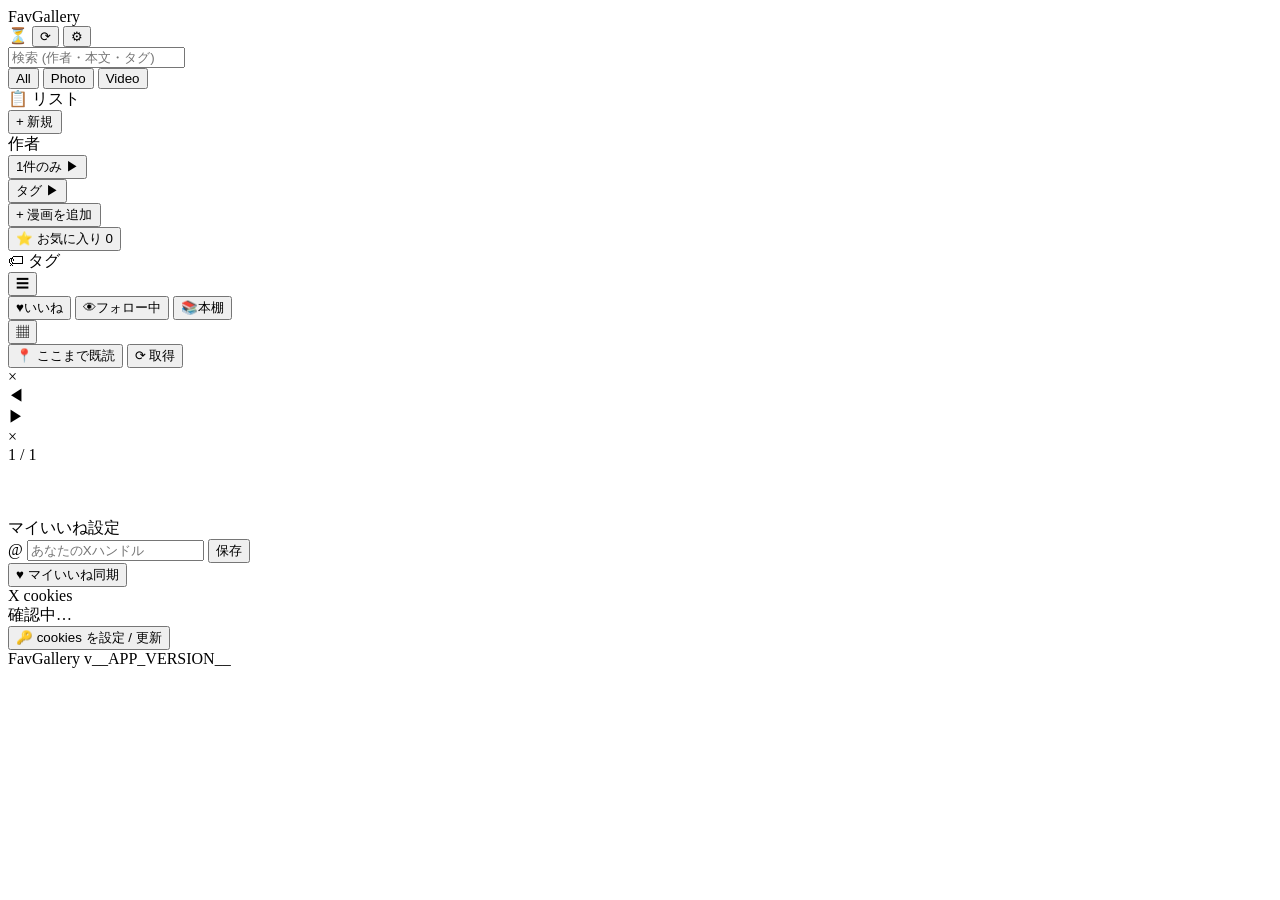
==== src/favgallery/static/index.html @ f4262260 "refactor(front): コア循環クラスタを 5 モジュールへ分離 (Phase 4B 本丸) library / posts / lightbox / popovers / timeline" ====
<!doctype html>
<html lang="ja">
<head>
  <meta charset="utf-8" />
  <meta name="viewport" content="width=device-width, initial-scale=1" />
  <title>FavGallery</title>
  <link rel="stylesheet" href="/static/style.css?v=__ASSET_VERSION__" />
</head>
<body class="min-h-screen">
  <div id="sidebar-overlay"></div>
  <div class="flex h-screen">
    <!-- Sidebar -->
    <aside id="app-sidebar" class="w-72 border-r border-zinc-800 flex flex-col">
      <div class="px-4 py-3 border-b border-zinc-800">
        <div class="flex items-center gap-2">
          <div class="wordmark">FavGallery</div>
          <span class="text-xs text-zinc-500 font-display" id="postCount"></span>
          <div class="flex-1"></div>
          <span id="loadingIndicator" class="hidden text-base leading-none select-none">⏳</span>
          <button id="manualSyncBtn" class="text-zinc-500 hover:text-zinc-200 text-base p-1 rounded hover:bg-zinc-800" title="今すぐ同期">⟳</button>
          <button id="optionsBtn" class="text-zinc-500 hover:text-zinc-200 text-base p-1 rounded hover:bg-zinc-800" title="設定">⚙</button>
        </div>
        <div id="sidebarPostsHeader">
          <input id="searchBox" type="search" placeholder="検索 (作者・本文・タグ)"
                 class="mt-3 w-full bg-zinc-900 border border-zinc-800 rounded-md px-3 py-2 text-sm focus:outline-none focus:border-indigo-500" />

          <div class="mt-3 grid grid-cols-3 gap-1 text-xs">
            <button data-mt="" class="mt-btn chip rounded px-2 py-1 active">All</button>
            <button data-mt="photo" class="mt-btn chip rounded px-2 py-1">Photo</button>
            <button data-mt="video" class="mt-btn chip rounded px-2 py-1">Video</button>
          </div>
        </div>

      </div>

      <div id="sidebarPosts" class="flex-1 overflow-y-auto scroll-thin">
        <!-- Lists -->
        <div class="px-4 py-3 border-b border-zinc-800">
          <div class="flex items-center justify-between mb-2">
            <div class="text-xs uppercase tracking-wider text-zinc-500">📋 リスト</div>
            <button id="newListBtn" class="text-xs text-indigo-400 hover:text-indigo-300">+ 新規</button>
          </div>
          <div id="listSidebar" class="space-y-1"></div>
        </div>
        <!-- Authors -->
        <div class="px-4 py-3">
          <div class="flex items-center justify-between mb-2">
            <div class="text-xs uppercase tracking-wider text-zinc-500">作者</div>
            <div id="authorTotal" class="text-xs text-zinc-500"></div>
          </div>
          <div id="authorList" class="space-y-1"></div>
          <div id="authorSingleSection" class="hidden mt-1">
            <button id="authorSingleToggle" class="w-full flex items-center justify-between text-xs text-zinc-600 hover:text-zinc-400 py-1">
              1件のみ <span id="authorSingleIcon">▶</span>
            </button>
            <div id="authorSingleList" class="space-y-1 hidden"></div>
          </div>
        </div>
        <!-- Tags -->
        <div class="px-4 py-3 border-t border-zinc-800">
          <button id="tagToggle" class="w-full flex items-center justify-between text-xs uppercase tracking-wider text-zinc-500 hover:text-zinc-300">
            タグ <span id="tagToggleIcon">▶</span>
          </button>
          <div id="tagList" class="flex flex-wrap gap-1 mt-2 hidden"></div>
        </div>
      </div>

      <!-- Bookshelf Sidebar (hidden by default) -->
      <div id="sidebarBooks" class="flex-1 overflow-y-auto scroll-thin hidden">
        <div class="px-4 py-3 border-b border-zinc-800">
          <button id="sidebarAddBookBtn" class="w-full px-3 py-2 rounded-md text-sm bg-indigo-600 hover:bg-indigo-500 text-white font-medium">+ 漫画を追加</button>
        </div>
        <!-- Favorites filter -->
        <div class="px-4 py-3 border-b border-zinc-800">
          <button id="bookFavFilter" class="w-full flex items-center gap-2 text-sm text-zinc-300 hover:text-white py-1 px-2 rounded hover:bg-zinc-800 transition-colors">
            <span>⭐</span> <span>お気に入り</span> <span id="bookFavCount" class="ml-auto text-xs text-zinc-500">0</span>
          </button>
        </div>
        <!-- Book Tags -->
        <div class="px-4 py-3">
          <div class="flex items-center justify-between mb-2">
            <div class="text-xs uppercase tracking-wider text-zinc-500">🏷 タグ</div>
          </div>
          <div id="bookTagList" class="space-y-1"></div>
        </div>
      </div>
    </aside>

    <!-- Main -->
    <main class="flex-1 flex flex-col overflow-hidden">
      <div class="px-6 py-3 border-b border-zinc-800 flex items-center gap-3">
        <button id="hamburger-btn"
          class="items-center justify-center w-8 h-8 text-zinc-400 hover:text-white hover:bg-zinc-700 rounded transition-colors text-xl leading-none"
          title="メニュー">☰</button>
        <div class="flex items-center gap-1 bg-zinc-900 rounded-md p-1">
          <button id="tabLikes" class="tab-btn active"><span class="tab-icon">♥</span><span class="tab-label">いいね</span></button>
          <button id="tabTimeline" class="tab-btn"><span class="tab-icon">👁</span><span class="tab-label">フォロー中</span></button>
          <button id="tabBookshelf" class="tab-btn"><span class="tab-icon">📚</span><span class="tab-label">本棚</span></button>
        </div>
        <button id="layoutToggle" title="レイアウト切替"
          class="p-1.5 rounded text-zinc-400 hover:text-white hover:bg-zinc-700 transition-colors text-lg leading-none">▦</button>
        <div id="filterChips" class="flex flex-wrap gap-2"></div>
        <div class="flex-1"></div>
        <button id="markSeenBtn" class="hidden bg-zinc-800 hover:bg-zinc-700 text-zinc-200 text-xs rounded-md px-3 py-1.5" title="現在いちばん上のツイートまで「ここまで見た」マークを移動">📍 ここまで既読</button>
<button id="timelineRefreshBtn" class="hidden bg-indigo-600 hover:bg-indigo-500 text-white text-xs rounded-md px-3 py-1.5">⟳ 取得</button>
        <div class="text-sm text-zinc-500 font-display" id="resultCount"></div>
      </div>
      <div id="authorHeader" class="hidden px-6 py-2 border-b border-zinc-800 flex items-center gap-3 bg-zinc-950/60">
        <div class="flex items-baseline gap-2">
          <div id="authorHeaderName" class="text-base font-semibold"></div>
          <div id="authorHeaderHandle" class="text-xs text-zinc-500"></div>
        </div>
        <div class="flex-1"></div>
        <div id="authorMediaTabs" class="flex items-center gap-1 bg-zinc-900 rounded-md p-1 text-xs"></div>
      </div>
      <div id="grid" class="flex-1 overflow-y-auto scroll-thin px-6 py-4">
        <div class="masonry" id="masonry"></div>
        <div id="sentinel" class="h-16"></div>
      </div>
    </main>
  </div>

  <!-- Lightbox -->
  <div id="lightbox" class="modal fixed inset-0 bg-black/85 hidden items-center justify-center z-50">
    <div class="absolute top-4 right-6 text-zinc-400 hover:text-white text-3xl cursor-pointer select-none" id="lbClose">×</div>
    <div id="lbPrev" class="lb-nav-btn lb-prev hidden" title="前の画像 (←)">◀</div>
    <div id="lbNext" class="lb-nav-btn lb-next hidden" title="次の画像 (→)">▶</div>
    <div class="max-w-[92vw] max-h-[92vh] w-full flex flex-col items-center gap-3">
      <div id="lbMedia" class="max-h-[80vh] flex items-center justify-center"></div>
      <div class="bg-zinc-900/80 rounded-lg p-4 max-w-3xl w-full text-sm" id="lbMeta"></div>
    </div>
  </div>

  <!-- Book Reader Modal -->
  <div id="readerModal" class="fixed inset-0 bg-black hidden items-center justify-center z-[60] select-none overflow-hidden">
    <div id="readerCloseBtn" class="absolute top-4 right-6 text-zinc-400 hover:text-white text-3xl cursor-pointer z-20">×</div>
    <div class="absolute top-4 left-1/2 -translate-x-1/2 text-zinc-400 text-sm z-20" id="readerPageNum">1 / 1</div>
    <!-- 3-pane slide track. RTL (manga) layout left->right = [next, current, prev]. -->
    <div id="readerViewport" class="absolute inset-0 overflow-hidden touch-none">
      <div id="readerTrack" class="absolute inset-0 flex" style="will-change:transform">
        <div class="reader-pane shrink-0 w-screen h-full flex items-center justify-center"><img data-slot="0" alt="" class="max-w-full max-h-full object-contain" /></div>
        <div class="reader-pane shrink-0 w-screen h-full flex items-center justify-center"><img data-slot="1" alt="" class="max-w-full max-h-full object-contain" /></div>
        <div class="reader-pane shrink-0 w-screen h-full flex items-center justify-center"><img data-slot="2" alt="" class="max-w-full max-h-full object-contain" /></div>
      </div>
    </div>
  </div>

  <!-- List popover (single shared instance) -->
  <div id="listPopover" class="popover hidden"></div>

  <!-- Options popover -->
  <div id="optionsPopover" class="popover hidden" style="top:0;left:0">
    <div class="px-1 pb-2 text-xs text-zinc-500 uppercase tracking-wider border-b border-zinc-800 mb-2">マイいいね設定</div>
    <div class="space-y-2">
      <div class="flex items-center gap-1">
        <span class="text-zinc-500 text-xs">@</span>
        <input id="meUsername" type="text" placeholder="あなたのXハンドル"
               class="flex-1 bg-zinc-900 border border-zinc-800 rounded px-2 py-1 text-xs focus:outline-none focus:border-indigo-500" />
        <button id="meSaveBtn" class="bg-zinc-800 hover:bg-zinc-700 text-zinc-200 rounded px-2 py-1 text-xs">保存</button>
      </div>
      <button id="meSyncBtn" class="w-full bg-rose-700 hover:bg-rose-600 text-white rounded px-2 py-1 text-xs">♥ マイいいね同期</button>
      <div id="meStatus" class="text-zinc-500 text-xs"></div>
    </div>
    <div class="px-1 pt-2 pb-1 mt-2 text-xs text-zinc-500 uppercase tracking-wider border-t border-zinc-800">X cookies</div>
    <div class="space-y-1">
      <div id="cookieStatus" class="text-zinc-500 text-xs">確認中…</div>
      <button id="cookieSetBtn" class="w-full bg-zinc-800 hover:bg-zinc-700 text-zinc-200 rounded px-2 py-1 text-xs">🔑 cookies を設定 / 更新</button>
    </div>
    <div class="px-1 pt-2 mt-2 text-[10px] text-zinc-600 border-t border-zinc-800">FavGallery v__APP_VERSION__</div>
  </div>

<script>
// __APP_VERSION__ はサーバー (server.py root()) が配信時に実バージョンへ置換する。
// 端末側に「どの版が表示されているか」を出すため (2026-06-10 スマホキャッシュ診断)。
window.APP_VERSION = '__APP_VERSION__';

// 遠隔診断: 端末で起きた JS エラーをサーバーログへ送る。スマホなど DevTools を
// 開けない環境の「押しても何も起きない」を Railway ログから特定する (2026-06-10)。
function reportClientError(kind, message) {
  try {
    fetch('/api/client-log', {
      method: 'POST', keepalive: true,
      headers: { 'content-type': 'application/json' },
      body: JSON.stringify({
        v: window.APP_VERSION,
        ua: navigator.userAgent.slice(0, 120),
        kind,
        message: String(message).slice(0, 500),
      }),
    });
  } catch { /* 診断経路自体では落とさない */ }
}
window.addEventListener('error', (e) =>
  reportClientError('error', `${e.message} @${e.filename || ''}:${e.lineno || 0}`));
window.addEventListener('unhandledrejection', (e) =>
  reportClientError('unhandledrejection',
    (e.reason && (e.reason.stack || e.reason.message)) || e.reason));
</script>
<!-- import map: 全モジュールを ?v=__ASSET_VERSION__ 付き URL へ解決 (Phase 4B)。
     Cloudflare が /static/*.js を 4h 強制キャッシュするため、深い相対 import では
     ?v= を運べない → ここで bare specifier をバージョン付き URL にマップする。
     __ASSET_VERSION__ は server root() が配信時に資産ハッシュへ置換 (index.html 内のみ置換が効く)。 -->
<script type="importmap">
{
  "imports": {
    "state": "/static/lib/state.js?v=__ASSET_VERSION__",
    "dom": "/static/lib/dom.js?v=__ASSET_VERSION__",
    "notices": "/static/lib/notices.js?v=__ASSET_VERSION__",
    "cookies": "/static/lib/cookies.js?v=__ASSET_VERSION__",
    "reader": "/static/lib/reader.js?v=__ASSET_VERSION__",
    "bookshelf": "/static/lib/bookshelf.js?v=__ASSET_VERSION__",
    "library": "/static/lib/library.js?v=__ASSET_VERSION__",
    "posts": "/static/lib/posts.js?v=__ASSET_VERSION__",
    "lightbox": "/static/lib/lightbox.js?v=__ASSET_VERSION__",
    "popovers": "/static/lib/popovers.js?v=__ASSET_VERSION__",
    "timeline": "/static/lib/timeline.js?v=__ASSET_VERSION__"
  }
}
</script>
<script type="module" src="/static/lib/main.js?v=__ASSET_VERSION__"></script>
</body>
</html>
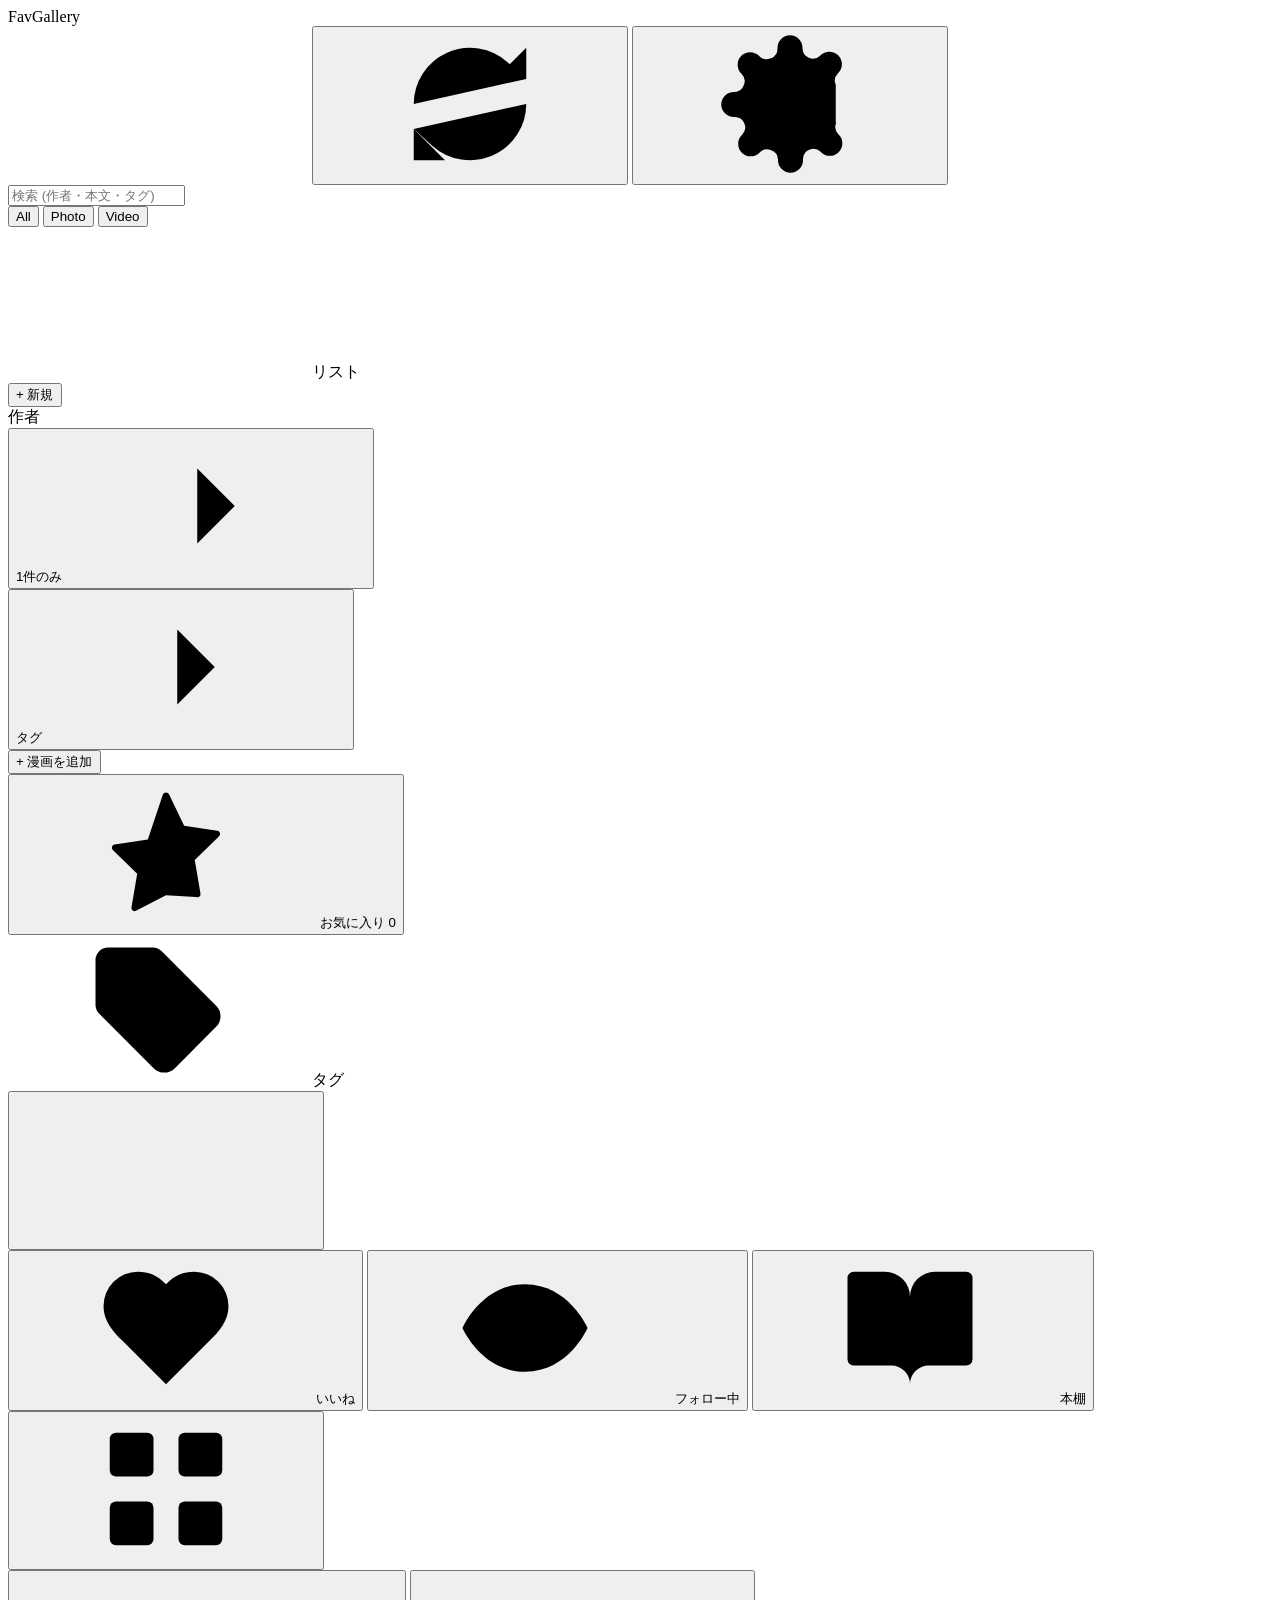
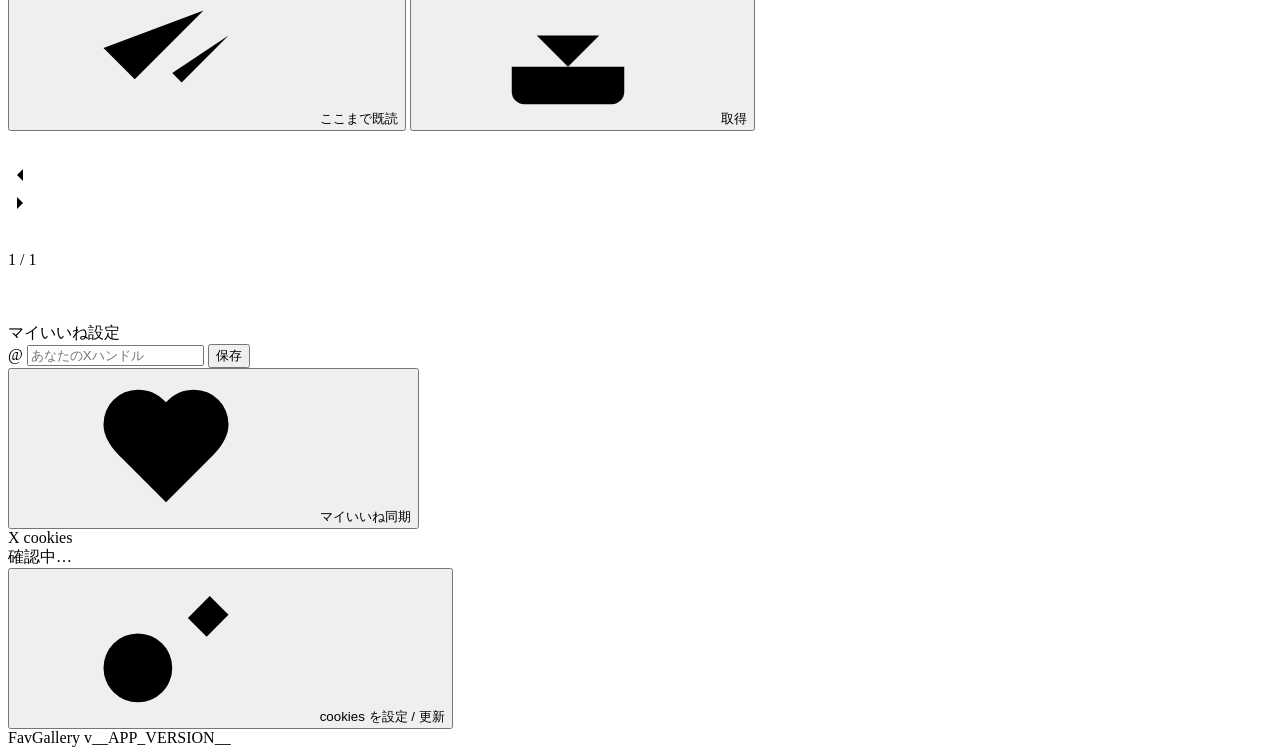
==== commit 332ed755: "feat(front): index.html の静的グリフを線アイコン化 + aria-label 付与 (Phase 1) 同期/設定/読込/メニュー/タブ/表示切替/既読/取得/リスト/タグ/お" ====
--- a/src/favgallery/static/index.html
+++ b/src/favgallery/static/index.html
@@ -7,6 +7,30 @@
   <link rel="stylesheet" href="/static/style.css?v=__ASSET_VERSION__" />
 </head>
 <body class="min-h-screen">
+  <!-- アイコンスプライト（唯一のアイコン定義元）。stroke/fill は .icon CSS が currentColor で制御。 -->
+  <svg width="0" height="0" aria-hidden="true" style="position:absolute" xmlns="http://www.w3.org/2000/svg"><defs>
+    <symbol id="ic-refresh" viewBox="0 0 24 24"><path d="M3 12a9 9 0 0 1 15-6.7L21 8"/><path d="M21 3v5h-5"/><path d="M21 12a9 9 0 0 1-15 6.7L3 16"/><path d="M8 21H3v-5"/></symbol>
+    <symbol id="ic-settings" viewBox="0 0 24 24"><circle cx="12" cy="12" r="3"/><path d="M19.4 15a1.65 1.65 0 0 0 .33 1.82l.06.06a2 2 0 1 1-2.83 2.83l-.06-.06a1.65 1.65 0 0 0-1.82-.33 1.65 1.65 0 0 0-1 1.51V21a2 2 0 0 1-4 0v-.09A1.65 1.65 0 0 0 9 19.4a1.65 1.65 0 0 0-1.82.33l-.06.06a2 2 0 1 1-2.83-2.83l.06-.06a1.65 1.65 0 0 0 .33-1.82 1.65 1.65 0 0 0-1.51-1H3a2 2 0 0 1 0-4h.09A1.65 1.65 0 0 0 4.6 9a1.65 1.65 0 0 0-.33-1.82l-.06-.06a2 2 0 1 1 2.83-2.83l.06.06a1.65 1.65 0 0 0 1.82.33H9a1.65 1.65 0 0 0 1-1.51V3a2 2 0 0 1 4 0v.09a1.65 1.65 0 0 0 1 1.51 1.65 1.65 0 0 0 1.82-.33l.06-.06a2 2 0 1 1 2.83 2.83l-.06.06a1.65 1.65 0 0 0-.33 1.82V15z"/></symbol>
+    <symbol id="ic-loader" viewBox="0 0 24 24"><path d="M12 2v4"/><path d="m16.2 7.8 2.9-2.9"/><path d="M18 12h4"/><path d="m16.2 16.2 2.9 2.9"/><path d="M12 18v4"/><path d="m4.9 19.1 2.9-2.9"/><path d="M2 12h4"/><path d="m4.9 4.9 2.9 2.9"/></symbol>
+    <symbol id="ic-menu" viewBox="0 0 24 24"><path d="M4 6h16"/><path d="M4 12h16"/><path d="M4 18h16"/></symbol>
+    <symbol id="ic-heart" viewBox="0 0 24 24"><path d="M19 14c1.49-1.46 3-3.21 3-5.5A5.5 5.5 0 0 0 16.5 3c-1.76 0-3 .5-4.5 2-1.5-1.5-2.74-2-4.5-2A5.5 5.5 0 0 0 2 8.5c0 2.3 1.5 4.05 3 5.5l7 7Z"/></symbol>
+    <symbol id="ic-eye" viewBox="0 0 24 24"><path d="M2 12s3-7 10-7 10 7 10 7-3 7-10 7-10-7-10-7Z"/><circle cx="12" cy="12" r="3"/></symbol>
+    <symbol id="ic-book" viewBox="0 0 24 24"><path d="M12 7v14"/><path d="M3 18a1 1 0 0 1-1-1V4a1 1 0 0 1 1-1h5a4 4 0 0 1 4 4 4 4 0 0 1 4-4h5a1 1 0 0 1 1 1v13a1 1 0 0 1-1 1h-6a3 3 0 0 0-3 3 3 3 0 0 0-3-3z"/></symbol>
+    <symbol id="ic-grid" viewBox="0 0 24 24"><rect x="3" y="3" width="7" height="7" rx="1"/><rect x="14" y="3" width="7" height="7" rx="1"/><rect x="14" y="14" width="7" height="7" rx="1"/><rect x="3" y="14" width="7" height="7" rx="1"/></symbol>
+    <symbol id="ic-rows" viewBox="0 0 24 24"><path d="M3 6h18"/><path d="M3 12h18"/><path d="M3 18h18"/></symbol>
+    <symbol id="ic-search" viewBox="0 0 24 24"><circle cx="11" cy="11" r="7"/><path d="m21 21-4.3-4.3"/></symbol>
+    <symbol id="ic-list" viewBox="0 0 24 24"><path d="M8 6h13"/><path d="M8 12h13"/><path d="M8 18h13"/><path d="M3 6h.01"/><path d="M3 12h.01"/><path d="M3 18h.01"/></symbol>
+    <symbol id="ic-tag" viewBox="0 0 24 24"><path d="M12.6 2.6A2 2 0 0 0 11.2 2H4a2 2 0 0 0-2 2v7.2a2 2 0 0 0 .6 1.4l8.7 8.7a2.4 2.4 0 0 0 3.4 0l6.6-6.6a2.4 2.4 0 0 0 0-3.4z"/><circle cx="7.5" cy="7.5" r="1.2"/></symbol>
+    <symbol id="ic-star" viewBox="0 0 24 24"><path d="M11.5 2.8a.55.55 0 0 1 1 0l2.4 5 5.3.8a.5.5 0 0 1 .3.86l-3.9 3.8.92 5.4a.5.5 0 0 1-.73.53L12 18.9l-4.8 2.5a.5.5 0 0 1-.73-.53l.92-5.4-3.9-3.8a.5.5 0 0 1 .3-.86l5.3-.8z"/></symbol>
+    <symbol id="ic-key" viewBox="0 0 24 24"><path d="m15.5 7.5 3 3L22 7l-3-3"/><path d="m21 2-9.6 9.6"/><circle cx="7.5" cy="15.5" r="5.5"/></symbol>
+    <symbol id="ic-plus" viewBox="0 0 24 24"><path d="M12 5v14"/><path d="M5 12h14"/></symbol>
+    <symbol id="ic-x" viewBox="0 0 24 24"><path d="M18 6 6 18"/><path d="M6 6l12 12"/></symbol>
+    <symbol id="ic-chevron-left" viewBox="0 0 24 24"><path d="m15 18-6-6 6-6"/></symbol>
+    <symbol id="ic-chevron-right" viewBox="0 0 24 24"><path d="m9 18 6-6-6-6"/></symbol>
+    <symbol id="ic-chevron-down" viewBox="0 0 24 24"><path d="m6 9 6 6 6-6"/></symbol>
+    <symbol id="ic-check" viewBox="0 0 24 24"><path d="M18 6 7 17l-5-5"/><path d="m22 10-7.5 7.5L13 16"/></symbol>
+    <symbol id="ic-download" viewBox="0 0 24 24"><path d="M21 15v4a2 2 0 0 1-2 2H5a2 2 0 0 1-2-2v-4"/><path d="M7 10l5 5 5-5"/><path d="M12 15V3"/></symbol>
+  </defs></svg>
   <div id="sidebar-overlay"></div>
   <div class="flex h-screen">
     <!-- Sidebar -->
@@ -16,9 +40,9 @@
           <div class="wordmark">FavGallery</div>
           <span class="text-xs text-zinc-500 font-display" id="postCount"></span>
           <div class="flex-1"></div>
-          <span id="loadingIndicator" class="hidden text-base leading-none select-none">⏳</span>
-          <button id="manualSyncBtn" class="text-zinc-500 hover:text-zinc-200 text-base p-1 rounded hover:bg-zinc-800" title="今すぐ同期">⟳</button>
-          <button id="optionsBtn" class="text-zinc-500 hover:text-zinc-200 text-base p-1 rounded hover:bg-zinc-800" title="設定">⚙</button>
+          <span id="loadingIndicator" class="hidden"><svg class="icon icon-spin" aria-hidden="true"><use href="#ic-loader"/></svg></span>
+          <button id="manualSyncBtn" class="icon-btn" title="今すぐ同期" aria-label="今すぐ同期"><svg class="icon" aria-hidden="true"><use href="#ic-refresh"/></svg></button>
+          <button id="optionsBtn" class="icon-btn" title="設定" aria-label="設定"><svg class="icon" aria-hidden="true"><use href="#ic-settings"/></svg></button>
         </div>
         <div id="sidebarPostsHeader">
           <input id="searchBox" type="search" placeholder="検索 (作者・本文・タグ)"
@@ -37,7 +61,7 @@
         <!-- Lists -->
         <div class="px-4 py-3 border-b border-zinc-800">
           <div class="flex items-center justify-between mb-2">
-            <div class="text-xs uppercase tracking-wider text-zinc-500">📋 リスト</div>
+            <div class="text-xs uppercase tracking-wider text-zinc-500 flex items-center gap-1"><svg class="icon" aria-hidden="true"><use href="#ic-list"/></svg> リスト</div>
             <button id="newListBtn" class="text-xs text-indigo-400 hover:text-indigo-300">+ 新規</button>
           </div>
           <div id="listSidebar" class="space-y-1"></div>
@@ -51,7 +75,7 @@
           <div id="authorList" class="space-y-1"></div>
           <div id="authorSingleSection" class="hidden mt-1">
             <button id="authorSingleToggle" class="w-full flex items-center justify-between text-xs text-zinc-600 hover:text-zinc-400 py-1">
-              1件のみ <span id="authorSingleIcon">▶</span>
+              1件のみ <span id="authorSingleIcon"><svg class="icon icon-chevron" aria-hidden="true"><use href="#ic-chevron-right"/></svg></span>
             </button>
             <div id="authorSingleList" class="space-y-1 hidden"></div>
           </div>
@@ -59,7 +83,7 @@
         <!-- Tags -->
         <div class="px-4 py-3 border-t border-zinc-800">
           <button id="tagToggle" class="w-full flex items-center justify-between text-xs uppercase tracking-wider text-zinc-500 hover:text-zinc-300">
-            タグ <span id="tagToggleIcon">▶</span>
+            タグ <span id="tagToggleIcon"><svg class="icon icon-chevron" aria-hidden="true"><use href="#ic-chevron-right"/></svg></span>
           </button>
           <div id="tagList" class="flex flex-wrap gap-1 mt-2 hidden"></div>
         </div>
@@ -73,13 +97,13 @@
         <!-- Favorites filter -->
         <div class="px-4 py-3 border-b border-zinc-800">
           <button id="bookFavFilter" class="w-full flex items-center gap-2 text-sm text-zinc-300 hover:text-white py-1 px-2 rounded hover:bg-zinc-800 transition-colors">
-            <span>⭐</span> <span>お気に入り</span> <span id="bookFavCount" class="ml-auto text-xs text-zinc-500">0</span>
+            <svg class="icon" aria-hidden="true"><use href="#ic-star"/></svg> <span>お気に入り</span> <span id="bookFavCount" class="ml-auto text-xs text-zinc-500">0</span>
           </button>
         </div>
         <!-- Book Tags -->
         <div class="px-4 py-3">
           <div class="flex items-center justify-between mb-2">
-            <div class="text-xs uppercase tracking-wider text-zinc-500">🏷 タグ</div>
+            <div class="text-xs uppercase tracking-wider text-zinc-500 flex items-center gap-1"><svg class="icon" aria-hidden="true"><use href="#ic-tag"/></svg> タグ</div>
           </div>
           <div id="bookTagList" class="space-y-1"></div>
         </div>
@@ -91,18 +115,18 @@
       <div class="px-6 py-3 border-b border-zinc-800 flex items-center gap-3">
         <button id="hamburger-btn"
           class="items-center justify-center w-8 h-8 text-zinc-400 hover:text-white hover:bg-zinc-700 rounded transition-colors text-xl leading-none"
-          title="メニュー">☰</button>
+          title="メニュー" aria-label="メニュー"><svg class="icon" aria-hidden="true"><use href="#ic-menu"/></svg></button>
         <div class="flex items-center gap-1 bg-zinc-900 rounded-md p-1">
-          <button id="tabLikes" class="tab-btn active"><span class="tab-icon">♥</span><span class="tab-label">いいね</span></button>
-          <button id="tabTimeline" class="tab-btn"><span class="tab-icon">👁</span><span class="tab-label">フォロー中</span></button>
-          <button id="tabBookshelf" class="tab-btn"><span class="tab-icon">📚</span><span class="tab-label">本棚</span></button>
-        </div>
-        <button id="layoutToggle" title="レイアウト切替"
-          class="p-1.5 rounded text-zinc-400 hover:text-white hover:bg-zinc-700 transition-colors text-lg leading-none">▦</button>
+          <button id="tabLikes" class="tab-btn active"><span class="tab-icon"><svg class="icon" aria-hidden="true"><use href="#ic-heart"/></svg></span><span class="tab-label">いいね</span></button>
+          <button id="tabTimeline" class="tab-btn"><span class="tab-icon"><svg class="icon" aria-hidden="true"><use href="#ic-eye"/></svg></span><span class="tab-label">フォロー中</span></button>
+          <button id="tabBookshelf" class="tab-btn"><span class="tab-icon"><svg class="icon" aria-hidden="true"><use href="#ic-book"/></svg></span><span class="tab-label">本棚</span></button>
+        </div>
+        <button id="layoutToggle" title="レイアウト切替" aria-label="レイアウト切替"
+          class="icon-btn"><svg class="icon" aria-hidden="true"><use href="#ic-grid"/></svg></button>
         <div id="filterChips" class="flex flex-wrap gap-2"></div>
         <div class="flex-1"></div>
-        <button id="markSeenBtn" class="hidden bg-zinc-800 hover:bg-zinc-700 text-zinc-200 text-xs rounded-md px-3 py-1.5" title="現在いちばん上のツイートまで「ここまで見た」マークを移動">📍 ここまで既読</button>
-<button id="timelineRefreshBtn" class="hidden bg-indigo-600 hover:bg-indigo-500 text-white text-xs rounded-md px-3 py-1.5">⟳ 取得</button>
+        <button id="markSeenBtn" class="hidden items-center gap-1 bg-zinc-800 hover:bg-zinc-700 text-zinc-200 text-xs rounded-md px-3 py-1.5" title="現在いちばん上のツイートまで「ここまで見た」マークを移動"><svg class="icon" aria-hidden="true"><use href="#ic-check"/></svg> ここまで既読</button>
+<button id="timelineRefreshBtn" class="hidden items-center gap-1 bg-indigo-600 hover:bg-indigo-500 text-white text-xs rounded-md px-3 py-1.5"><svg id="timelineRefreshIcon" class="icon" aria-hidden="true"><use href="#ic-download"/></svg> <span id="timelineRefreshLabel">取得</span></button>
         <div class="text-sm text-zinc-500 font-display" id="resultCount"></div>
       </div>
       <div id="authorHeader" class="hidden px-6 py-2 border-b border-zinc-800 flex items-center gap-3 bg-zinc-950/60">
@@ -122,9 +146,9 @@
 
   <!-- Lightbox -->
   <div id="lightbox" class="modal fixed inset-0 bg-black/85 hidden items-center justify-center z-50">
-    <div class="absolute top-4 right-6 text-zinc-400 hover:text-white text-3xl cursor-pointer select-none" id="lbClose">×</div>
-    <div id="lbPrev" class="lb-nav-btn lb-prev hidden" title="前の画像 (←)">◀</div>
-    <div id="lbNext" class="lb-nav-btn lb-next hidden" title="次の画像 (→)">▶</div>
+    <div class="absolute top-4 right-6 text-zinc-400 hover:text-white cursor-pointer select-none" id="lbClose" role="button" aria-label="閉じる"><svg class="icon" aria-hidden="true" style="width:28px;height:28px"><use href="#ic-x"/></svg></div>
+    <div id="lbPrev" class="lb-nav-btn lb-prev hidden" title="前の画像 (←)" role="button" aria-label="前の画像"><svg class="icon" aria-hidden="true" style="width:24px;height:24px"><use href="#ic-chevron-left"/></svg></div>
+    <div id="lbNext" class="lb-nav-btn lb-next hidden" title="次の画像 (→)" role="button" aria-label="次の画像"><svg class="icon" aria-hidden="true" style="width:24px;height:24px"><use href="#ic-chevron-right"/></svg></div>
     <div class="max-w-[92vw] max-h-[92vh] w-full flex flex-col items-center gap-3">
       <div id="lbMedia" class="max-h-[80vh] flex items-center justify-center"></div>
       <div class="bg-zinc-900/80 rounded-lg p-4 max-w-3xl w-full text-sm" id="lbMeta"></div>
@@ -133,7 +157,7 @@
 
   <!-- Book Reader Modal -->
   <div id="readerModal" class="fixed inset-0 bg-black hidden items-center justify-center z-[60] select-none overflow-hidden">
-    <div id="readerCloseBtn" class="absolute top-4 right-6 text-zinc-400 hover:text-white text-3xl cursor-pointer z-20">×</div>
+    <div id="readerCloseBtn" class="absolute top-4 right-6 text-zinc-400 hover:text-white cursor-pointer z-20" role="button" aria-label="閉じる"><svg class="icon" aria-hidden="true" style="width:28px;height:28px"><use href="#ic-x"/></svg></div>
     <div class="absolute top-4 left-1/2 -translate-x-1/2 text-zinc-400 text-sm z-20" id="readerPageNum">1 / 1</div>
     <!-- 3-pane slide track. RTL (manga) layout left->right = [next, current, prev]. -->
     <div id="readerViewport" class="absolute inset-0 overflow-hidden touch-none">
@@ -158,13 +182,13 @@
                class="flex-1 bg-zinc-900 border border-zinc-800 rounded px-2 py-1 text-xs focus:outline-none focus:border-indigo-500" />
         <button id="meSaveBtn" class="bg-zinc-800 hover:bg-zinc-700 text-zinc-200 rounded px-2 py-1 text-xs">保存</button>
       </div>
-      <button id="meSyncBtn" class="w-full bg-rose-700 hover:bg-rose-600 text-white rounded px-2 py-1 text-xs">♥ マイいいね同期</button>
+      <button id="meSyncBtn" class="w-full inline-flex items-center justify-center gap-1 bg-rose-700 hover:bg-rose-600 text-white rounded px-2 py-1 text-xs"><svg class="icon" aria-hidden="true"><use href="#ic-heart"/></svg> マイいいね同期</button>
       <div id="meStatus" class="text-zinc-500 text-xs"></div>
     </div>
     <div class="px-1 pt-2 pb-1 mt-2 text-xs text-zinc-500 uppercase tracking-wider border-t border-zinc-800">X cookies</div>
     <div class="space-y-1">
       <div id="cookieStatus" class="text-zinc-500 text-xs">確認中…</div>
-      <button id="cookieSetBtn" class="w-full bg-zinc-800 hover:bg-zinc-700 text-zinc-200 rounded px-2 py-1 text-xs">🔑 cookies を設定 / 更新</button>
+      <button id="cookieSetBtn" class="w-full inline-flex items-center justify-center gap-1 bg-zinc-800 hover:bg-zinc-700 text-zinc-200 rounded px-2 py-1 text-xs"><svg class="icon" aria-hidden="true"><use href="#ic-key"/></svg> cookies を設定 / 更新</button>
     </div>
     <div class="px-1 pt-2 mt-2 text-[10px] text-zinc-600 border-t border-zinc-800">FavGallery v__APP_VERSION__</div>
   </div>
@@ -213,7 +237,10 @@
     "posts": "/static/lib/posts.js?v=__ASSET_VERSION__",
     "lightbox": "/static/lib/lightbox.js?v=__ASSET_VERSION__",
     "popovers": "/static/lib/popovers.js?v=__ASSET_VERSION__",
-    "timeline": "/static/lib/timeline.js?v=__ASSET_VERSION__"
+    "timeline": "/static/lib/timeline.js?v=__ASSET_VERSION__",
+    "sync": "/static/lib/sync.js?v=__ASSET_VERSION__",
+    "mylikes": "/static/lib/mylikes.js?v=__ASSET_VERSION__",
+    "icons": "/static/lib/icons.js?v=__ASSET_VERSION__"
   }
 }
 </script>
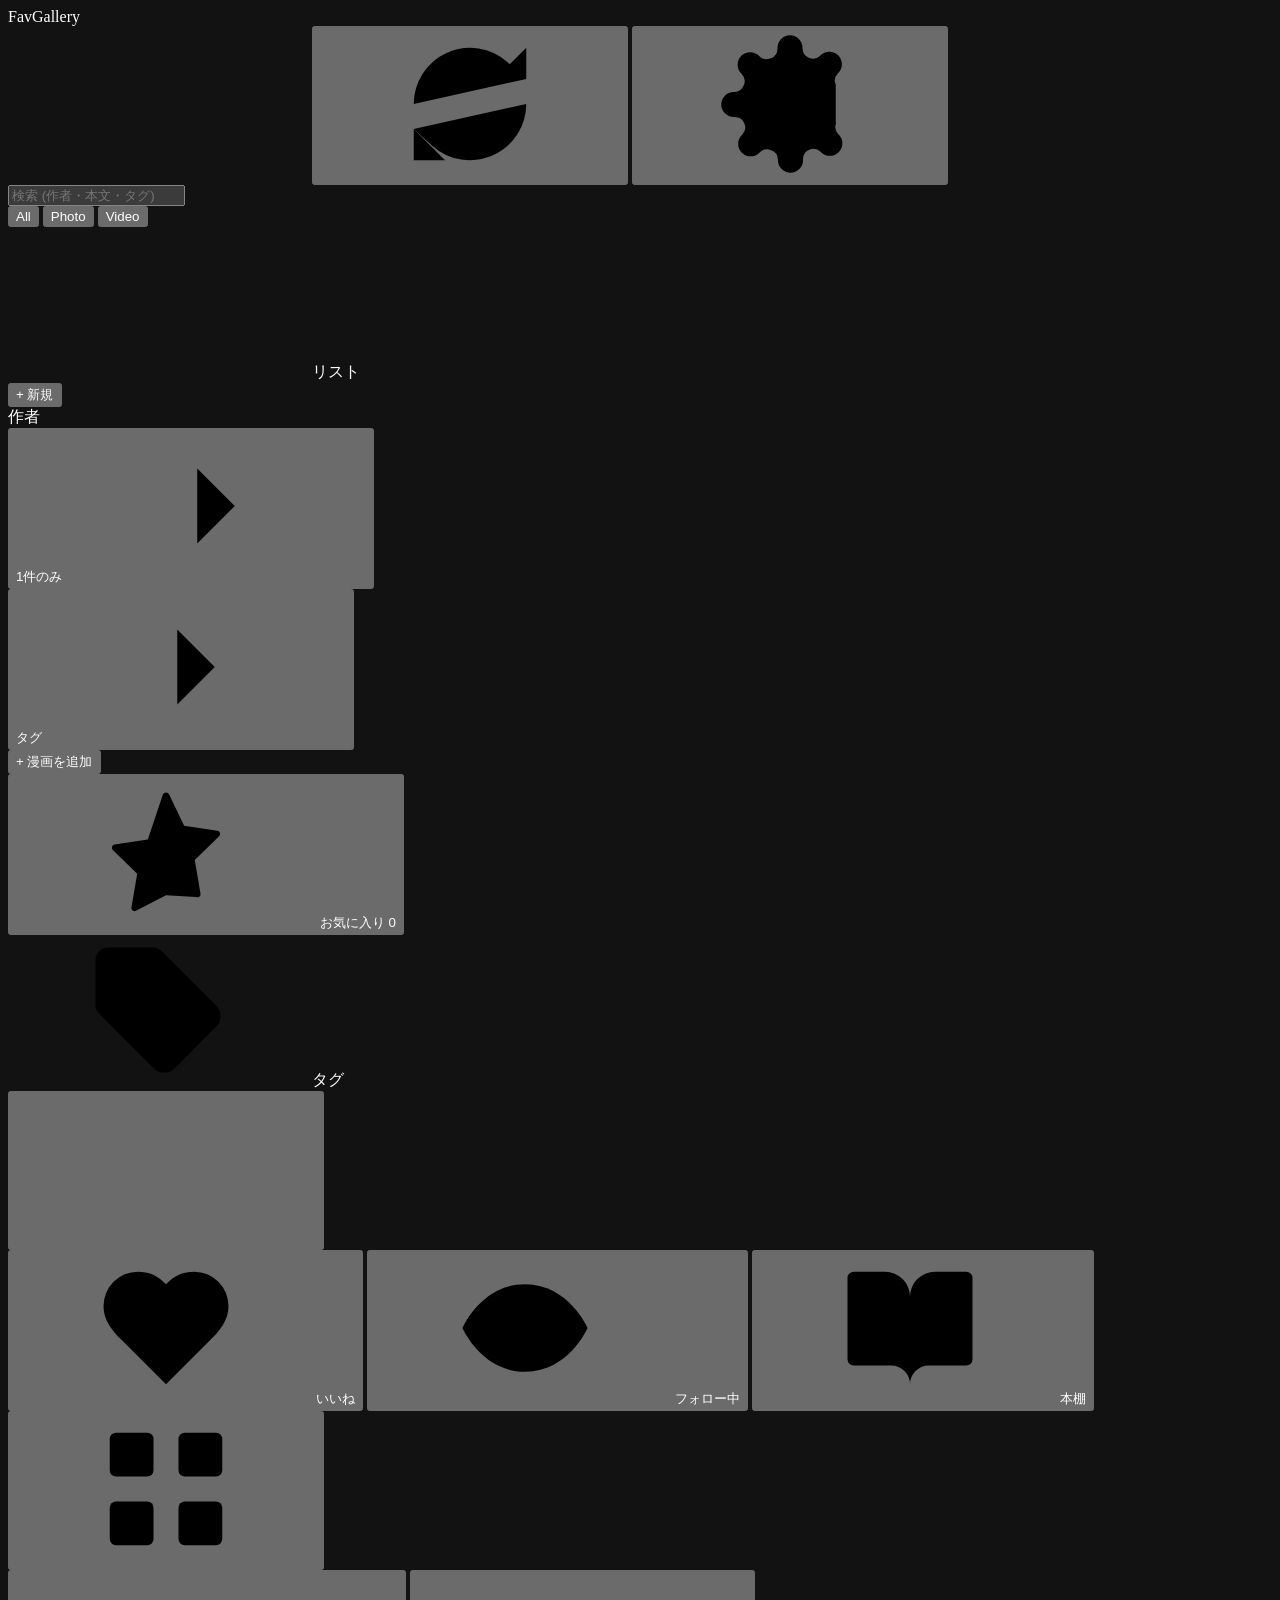
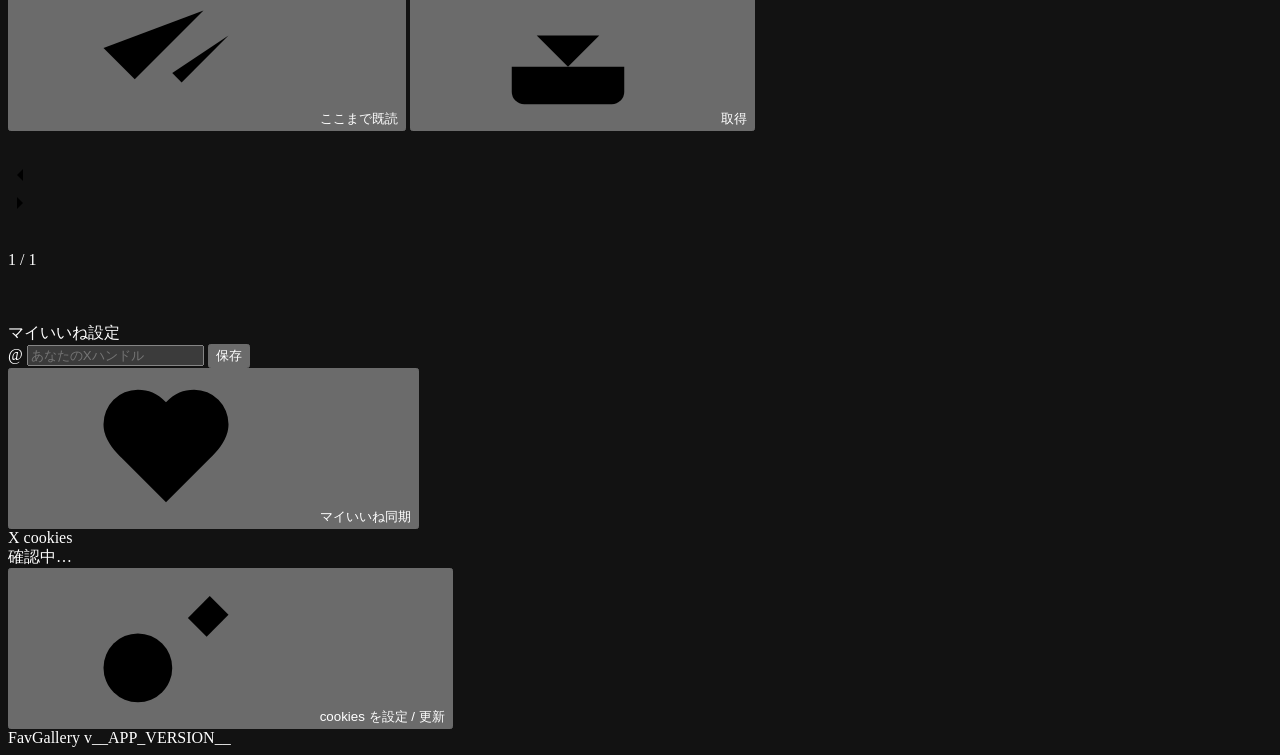
==== commit 6559a752: "feat(pwa): ホーム画面アイコン起動 PWA 化 Phase A (v0.6.3) iOS / Android / Windows 同時対応の PWA 化 — ブラウザの「ホーム画面に追加 /" ====
--- a/src/favgallery/static/index.html
+++ b/src/favgallery/static/index.html
@@ -4,6 +4,14 @@
   <meta charset="utf-8" />
   <meta name="viewport" content="width=device-width, initial-scale=1" />
   <title>FavGallery</title>
+  <meta name="theme-color" content="#1d9bf0" />
+  <meta name="color-scheme" content="dark" />
+  <link rel="manifest" href="/manifest.webmanifest?v=__ASSET_VERSION__" />
+  <meta name="apple-mobile-web-app-capable" content="yes" />
+  <meta name="apple-mobile-web-app-status-bar-style" content="black-translucent" />
+  <meta name="apple-mobile-web-app-title" content="FavGallery" />
+  <link rel="apple-touch-icon" href="/static/icons/apple-touch-icon.png?v=__ASSET_VERSION__" />
+  <meta name="application-name" content="FavGallery" />
   <link rel="stylesheet" href="/static/style.css?v=__ASSET_VERSION__" />
 </head>
 <body class="min-h-screen">
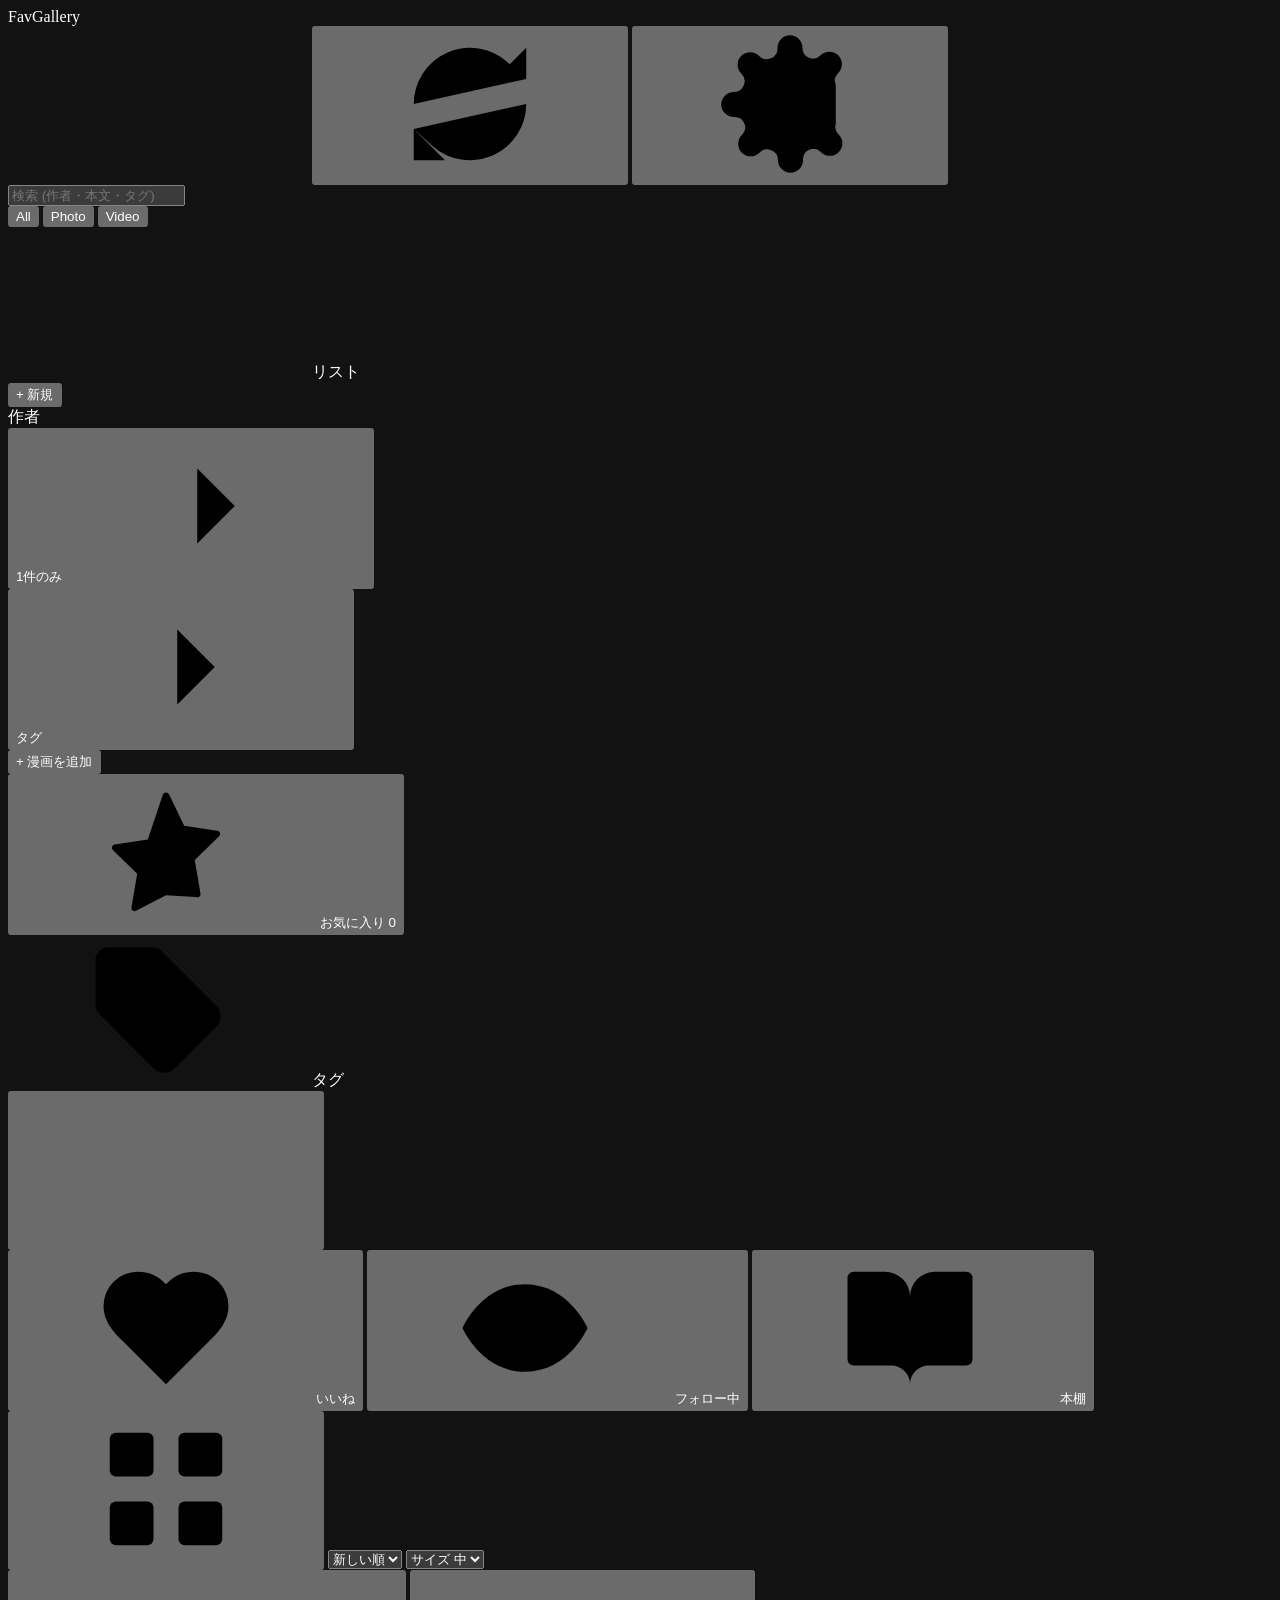
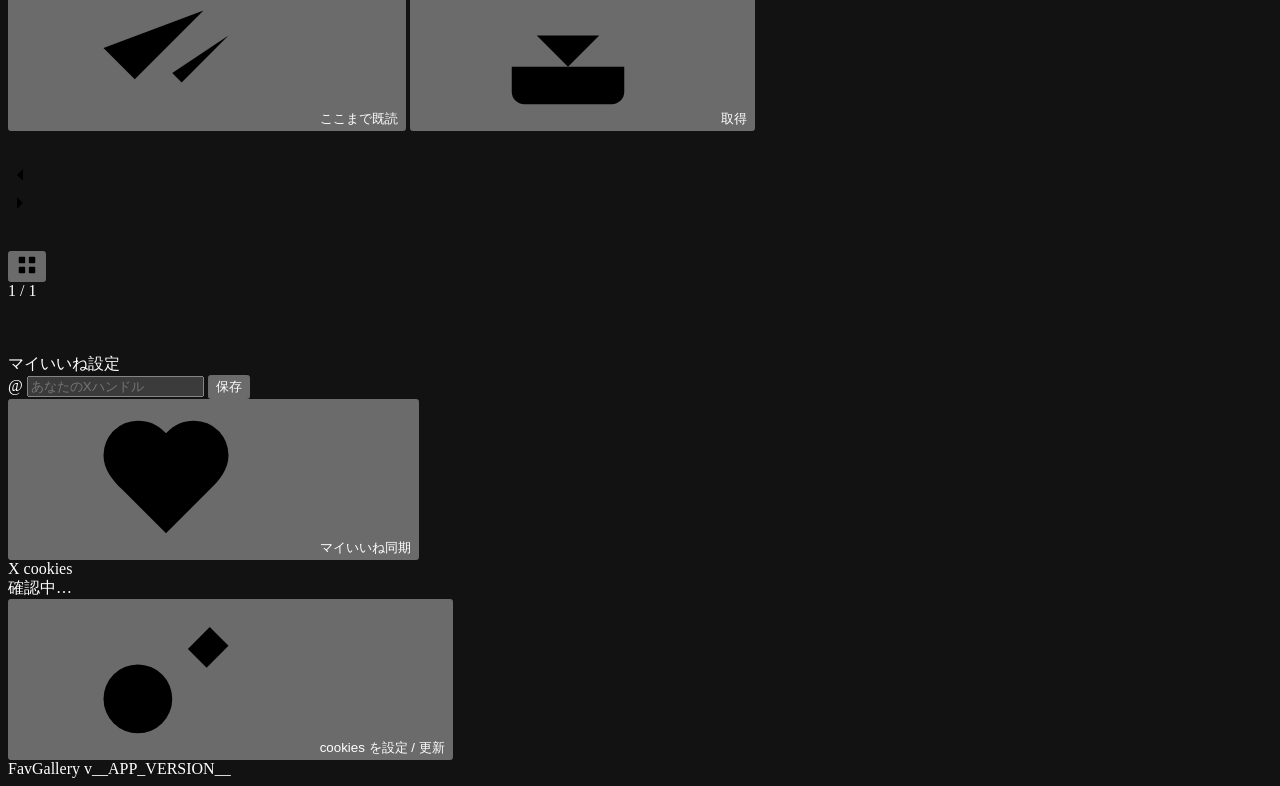
==== commit 084cc4a5: "UI/UX: in-app dialogs, image fade-in, sort/size controls, reader page-jump - Replace native confirm/" ====
--- a/src/favgallery/static/index.html
+++ b/src/favgallery/static/index.html
@@ -131,6 +131,15 @@
         </div>
         <button id="layoutToggle" title="レイアウト切替" aria-label="レイアウト切替"
           class="icon-btn"><svg class="icon" aria-hidden="true"><use href="#ic-grid"/></svg></button>
+        <select id="sortSelect" class="hdr-select" title="並び替え" aria-label="並び替え">
+          <option value="new">新しい順</option>
+          <option value="old">古い順</option>
+        </select>
+        <select id="densitySelect" class="hdr-select" title="表示サイズ" aria-label="表示サイズ">
+          <option value="md">サイズ 中</option>
+          <option value="lg">サイズ 大</option>
+          <option value="sm">サイズ 小</option>
+        </select>
         <div id="filterChips" class="flex flex-wrap gap-2"></div>
         <div class="flex-1"></div>
         <button id="markSeenBtn" class="hidden items-center gap-1 bg-zinc-800 hover:bg-zinc-700 text-zinc-200 text-xs rounded-md px-3 py-1.5" title="現在いちばん上のツイートまで「ここまで見た」マークを移動"><svg class="icon" aria-hidden="true"><use href="#ic-check"/></svg> ここまで既読</button>
@@ -166,6 +175,7 @@
   <!-- Book Reader Modal -->
   <div id="readerModal" class="fixed inset-0 bg-black hidden items-center justify-center z-[60] select-none overflow-hidden">
     <div id="readerCloseBtn" class="absolute top-4 right-6 text-zinc-400 hover:text-white cursor-pointer z-20" role="button" aria-label="閉じる"><svg class="icon" aria-hidden="true" style="width:28px;height:28px"><use href="#ic-x"/></svg></div>
+    <button id="readerThumbsBtn" class="reader-ctrl-btn" title="ページ一覧" aria-label="ページ一覧"><svg class="icon" aria-hidden="true" style="width:22px;height:22px"><use href="#ic-grid"/></svg></button>
     <div class="absolute top-4 left-1/2 -translate-x-1/2 text-zinc-400 text-sm z-20" id="readerPageNum">1 / 1</div>
     <!-- 3-pane slide track. RTL (manga) layout left->right = [next, current, prev]. -->
     <div id="readerViewport" class="absolute inset-0 overflow-hidden touch-none">
@@ -175,6 +185,8 @@
         <div class="reader-pane shrink-0 w-screen h-full flex items-center justify-center"><img data-slot="2" alt="" class="max-w-full max-h-full object-contain" /></div>
       </div>
     </div>
+    <!-- ページ一覧(サムネ列)。RTL 右→左。既定は hidden、ページ一覧ボタンで開閉。 -->
+    <div id="readerStrip" class="reader-strip hidden" aria-label="ページ一覧"></div>
   </div>
 
   <!-- List popover (single shared instance) -->
@@ -237,6 +249,7 @@
   "imports": {
     "state": "/static/lib/state.js?v=__ASSET_VERSION__",
     "dom": "/static/lib/dom.js?v=__ASSET_VERSION__",
+    "dialog": "/static/lib/dialog.js?v=__ASSET_VERSION__",
     "notices": "/static/lib/notices.js?v=__ASSET_VERSION__",
     "cookies": "/static/lib/cookies.js?v=__ASSET_VERSION__",
     "reader": "/static/lib/reader.js?v=__ASSET_VERSION__",
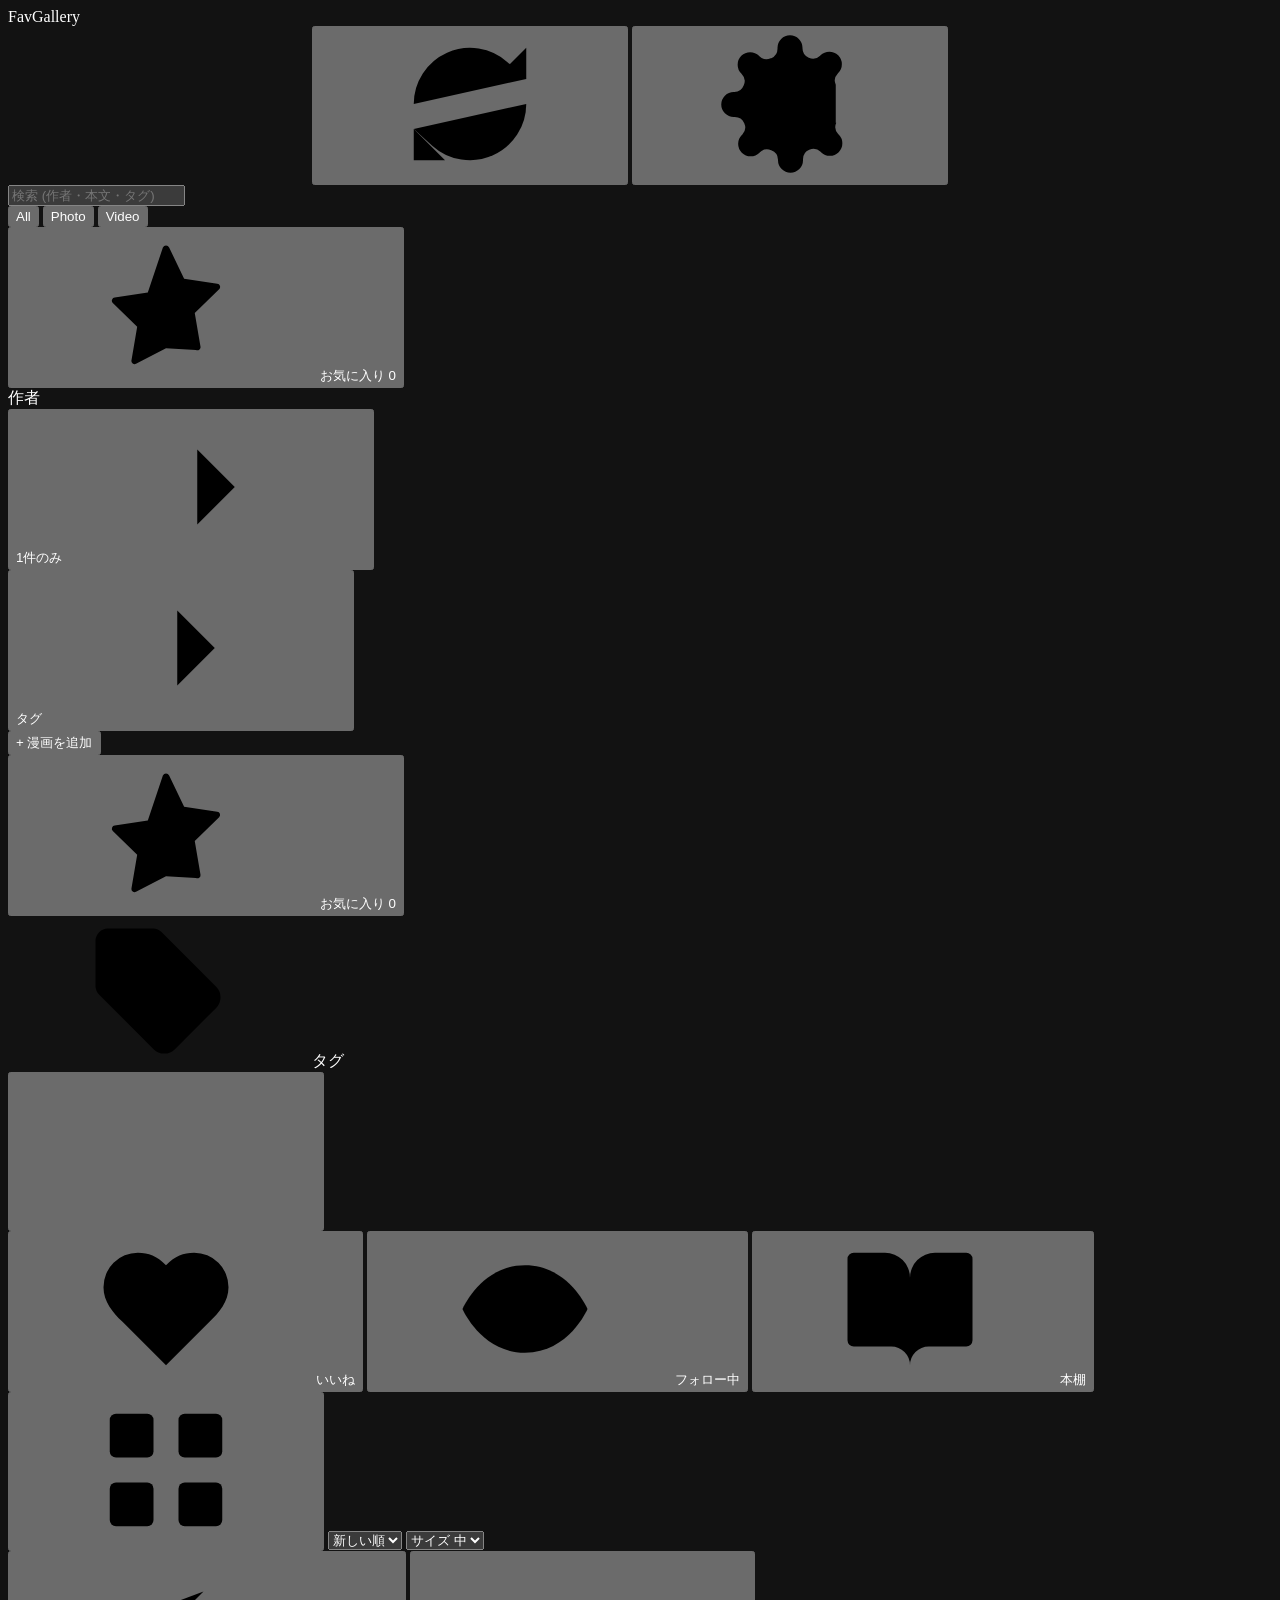
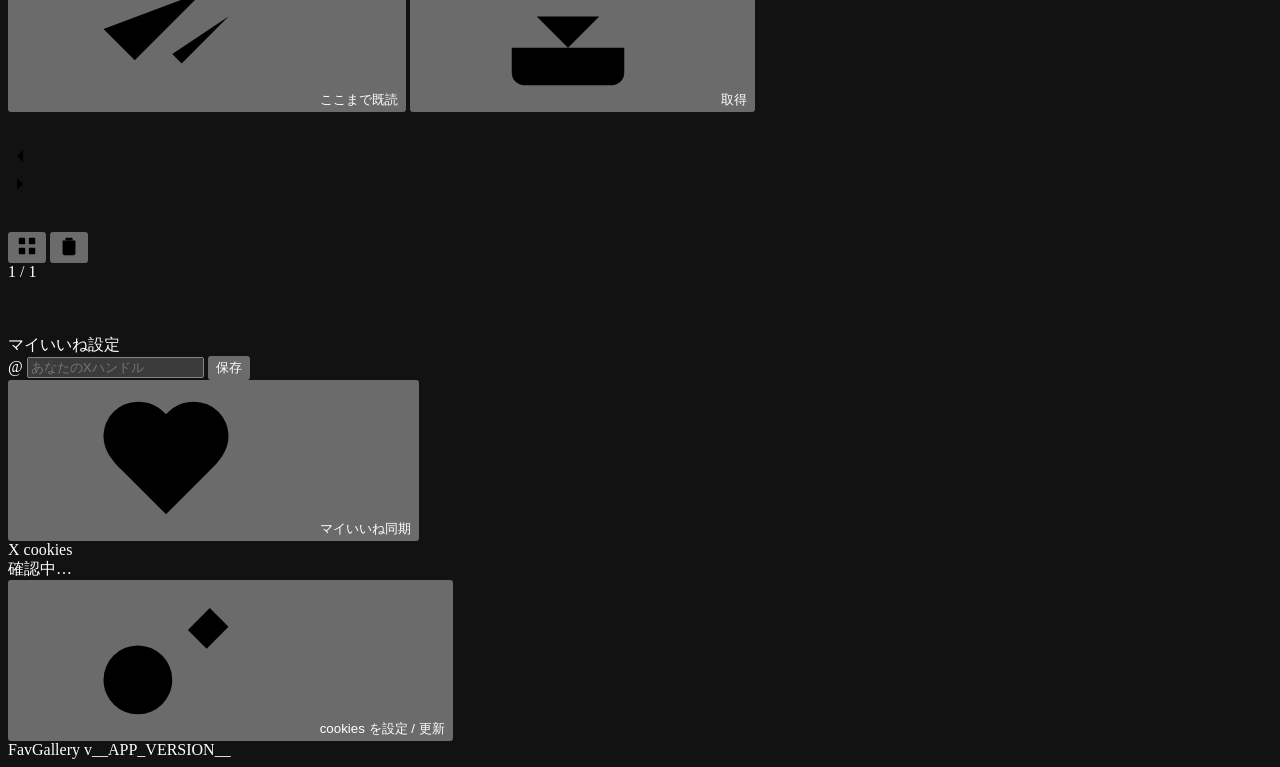
==== commit c71f2b14: "Replace named lists with a single one-tap favorite; move delete into open views - Lists (named, mult" ====
--- a/src/favgallery/static/index.html
+++ b/src/favgallery/static/index.html
@@ -38,6 +38,7 @@
     <symbol id="ic-chevron-down" viewBox="0 0 24 24"><path d="m6 9 6 6 6-6"/></symbol>
     <symbol id="ic-check" viewBox="0 0 24 24"><path d="M18 6 7 17l-5-5"/><path d="m22 10-7.5 7.5L13 16"/></symbol>
     <symbol id="ic-download" viewBox="0 0 24 24"><path d="M21 15v4a2 2 0 0 1-2 2H5a2 2 0 0 1-2-2v-4"/><path d="M7 10l5 5 5-5"/><path d="M12 15V3"/></symbol>
+    <symbol id="ic-trash" viewBox="0 0 24 24"><path d="M3 6h18"/><path d="M8 6V4a1 1 0 0 1 1-1h6a1 1 0 0 1 1 1v2"/><path d="M19 6v14a2 2 0 0 1-2 2H7a2 2 0 0 1-2-2V6"/><path d="M10 11v6"/><path d="M14 11v6"/></symbol>
   </defs></svg>
   <div id="sidebar-overlay"></div>
   <div class="flex h-screen">
@@ -66,13 +67,11 @@
       </div>
 
       <div id="sidebarPosts" class="flex-1 overflow-y-auto scroll-thin">
-        <!-- Lists -->
+        <!-- Favorites (旧「名前付きリスト」を置き換える単一のお気に入り) -->
         <div class="px-4 py-3 border-b border-zinc-800">
-          <div class="flex items-center justify-between mb-2">
-            <div class="text-xs uppercase tracking-wider text-zinc-500 flex items-center gap-1"><svg class="icon" aria-hidden="true"><use href="#ic-list"/></svg> リスト</div>
-            <button id="newListBtn" class="text-xs text-indigo-400 hover:text-indigo-300">+ 新規</button>
-          </div>
-          <div id="listSidebar" class="space-y-1"></div>
+          <button id="favFilterBtn" class="w-full flex items-center gap-2 text-sm text-zinc-300 hover:text-white py-1 px-2 rounded hover:bg-zinc-800 transition-colors">
+            <svg class="icon" aria-hidden="true"><use href="#ic-star"/></svg> <span>お気に入り</span> <span id="favCount" class="ml-auto text-xs text-zinc-500">0</span>
+          </button>
         </div>
         <!-- Authors -->
         <div class="px-4 py-3">
@@ -176,6 +175,7 @@
   <div id="readerModal" class="fixed inset-0 bg-black hidden items-center justify-center z-[60] select-none overflow-hidden">
     <div id="readerCloseBtn" class="absolute top-4 right-6 text-zinc-400 hover:text-white cursor-pointer z-20" role="button" aria-label="閉じる"><svg class="icon" aria-hidden="true" style="width:28px;height:28px"><use href="#ic-x"/></svg></div>
     <button id="readerThumbsBtn" class="reader-ctrl-btn" title="ページ一覧" aria-label="ページ一覧"><svg class="icon" aria-hidden="true" style="width:22px;height:22px"><use href="#ic-grid"/></svg></button>
+    <button id="readerDelBtn" class="reader-ctrl-btn reader-ctrl-2 reader-del" title="この漫画を削除" aria-label="この漫画を削除"><svg class="icon" aria-hidden="true" style="width:22px;height:22px"><use href="#ic-trash"/></svg></button>
     <div class="absolute top-4 left-1/2 -translate-x-1/2 text-zinc-400 text-sm z-20" id="readerPageNum">1 / 1</div>
     <!-- 3-pane slide track. RTL (manga) layout left->right = [next, current, prev]. -->
     <div id="readerViewport" class="absolute inset-0 overflow-hidden touch-none">
@@ -188,9 +188,6 @@
     <!-- ページ一覧(サムネ列)。RTL 右→左。既定は hidden、ページ一覧ボタンで開閉。 -->
     <div id="readerStrip" class="reader-strip hidden" aria-label="ページ一覧"></div>
   </div>
-
-  <!-- List popover (single shared instance) -->
-  <div id="listPopover" class="popover hidden"></div>
 
   <!-- Options popover -->
   <div id="optionsPopover" class="popover hidden" style="top:0;left:0">
